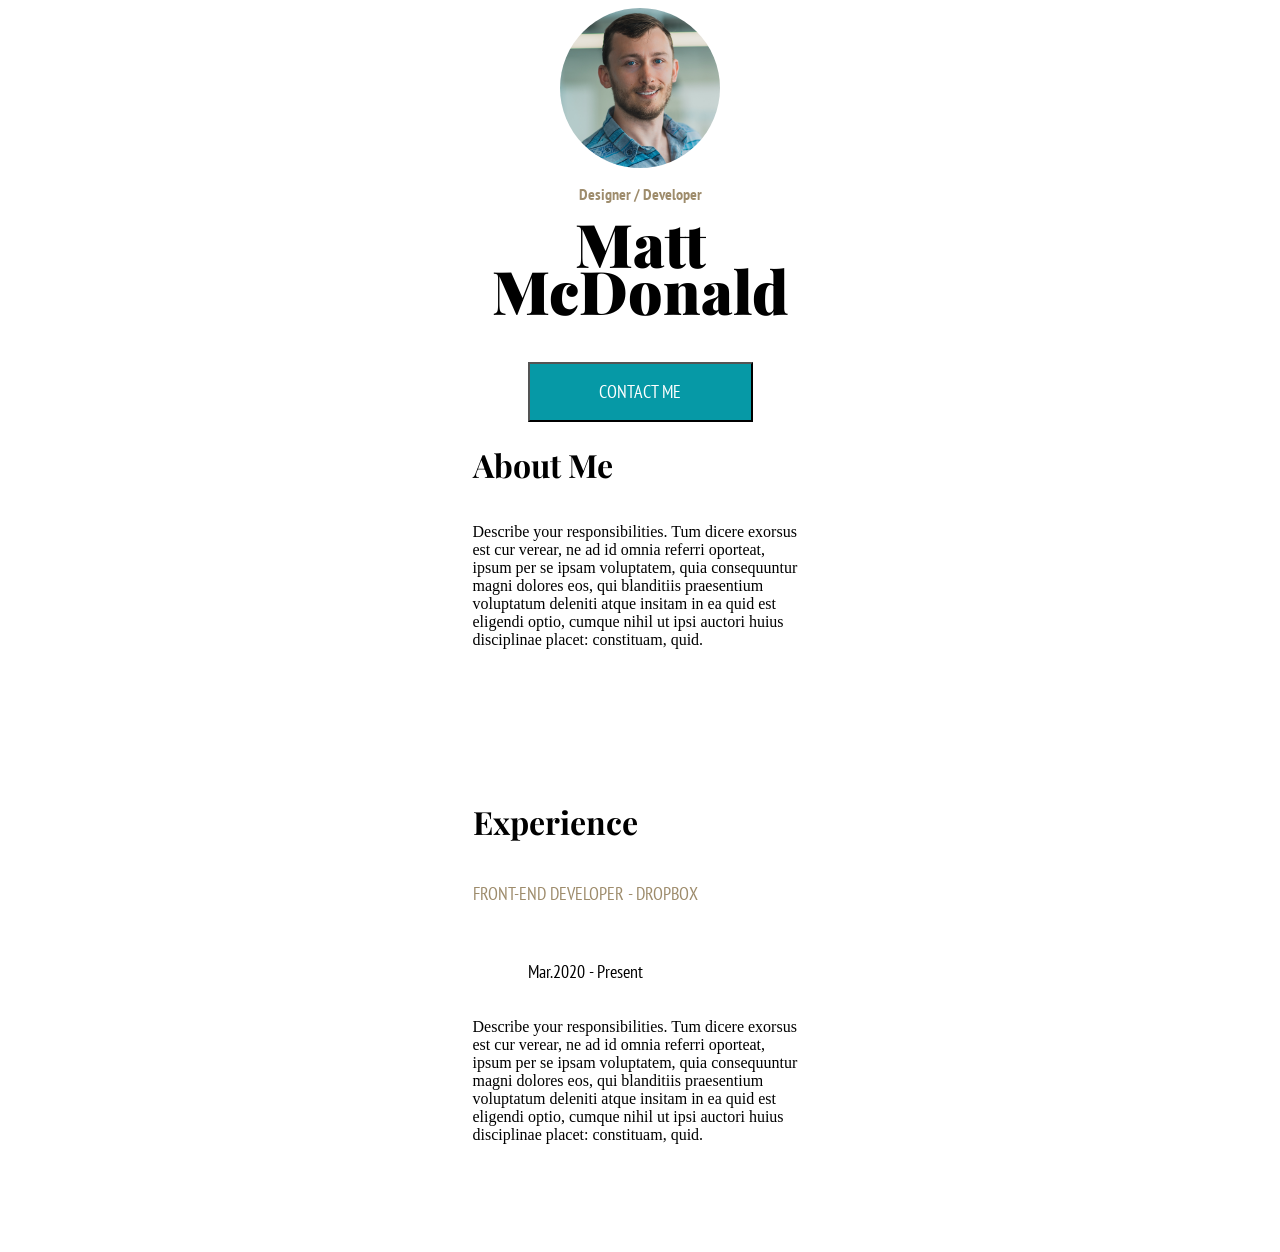
==== index.html @ d2697477 "rthtrh" ====
<!doctype html>
<html lang="en">
  <head>
    <meta charset="UTF-8" />
    <meta name="viewport" content="width=device-width, initial-scale=1.0" />
    <title>Document</title>
    <link rel="stylesheet" href="style.css" />
    <link rel="preconnect" href="https://fonts.googleapis.com" />
    <link rel="preconnect" href="https://fonts.gstatic.com" crossorigin />
    <link
      href="https://fonts.googleapis.com/css2?family=PT+Sans+Narrow:wght@400;700&family=Playfair+Display:ital,wght@0,400..900;1,400..900&display=swap"
      rel="stylesheet"
    />
    <link rel="preconnect" href="https://fonts.googleapis.com" />
    <link rel="preconnect" href="https://fonts.gstatic.com" crossorigin />
    <link
      href="https://fonts.googleapis.com/css2?family=PT+Sans+Narrow:wght@400;700&family=Playfair+Display:ital,wght@0,400..900;1,400..900&display=swap"
      rel="stylesheet"
    />
  </head>
  <body>
    <div class="container-header">
      <img src="images/MattMcdonald.png" alt="" />
      <p>Designer / Developer</p>
      <h1>Matt McDonald</h1>
      <button class="boton">CONTACT ME</button>
    </div>
    <div class="container-main">
      <div class="text1">
        <h1>About Me</h1>
        <p class="texto1">
          Describe your responsibilities. Tum dicere exorsus est cur verear, ne
          ad id omnia referri oporteat, ipsum per se ipsam voluptatem, quia
          consequuntur magni dolores eos, qui blanditiis praesentium voluptatum
          deleniti atque insitam in ea quid est eligendi optio, cumque nihil ut
          ipsi auctori huius disciplinae placet: constituam, quid.
        </p>
      </div>
      <div class="text2">
        <h1>Experience</h1>
        <p class="textlike">FRONT-END DEVELOPER - DROPBOX</p>
        <p class="textp">Mar.2020 - Present</p>
        <p class="texto2">
          Describe your responsibilities. Tum dicere exorsus est cur verear, ne
          ad id omnia referri oporteat, ipsum per se ipsam voluptatem, quia
          consequuntur magni dolores eos, qui blanditiis praesentium voluptatum
          deleniti atque insitam in ea quid est eligendi optio, cumque nihil ut
          ipsi auctori huius disciplinae placet: constituam, quid.
        </p>
      </div>
    </div>
  </body>
</html>
---- style.css ----
#body{
    width: 375px;
    height: 4,477px;
}


.container-header{
    display: flex;
    flex-direction: column;
    align-items: center;
}

.container-header img{
    width: 160px;
    height: 160px;
    border-radius: 170px;
}

.container-header p{
    text-align: center;
    width: 346px;
    height: 20px;
    font-family: 'PT Sans Narrow';
    top: 270px;
    left: 15px;
    font-weight: 700;
    size: 10px;
    line-height: 20px;
    color: #9E8C6C;
}

.container-header h1{
    text-align: center;
    margin: 0px;
    width: 346px;
    height: 92px;
    top: 304px;
    left: 15px;
    color: #000000;
    font-size: 60px;
    font-weight: 900;
    line-height: 47px;
    font-family: 'Playfair Display';
}

.container-header button{
    width: 225px;
    height: 60px;
    top: 436px;
    left: 75px;
    color: #FFFFFFFF;
    background-color: #0699A6;
    cursor: pointer;
    line-height: 24px;
    margin-top: 50px;
}

.boton{
    width: 181px;
    height: 241px;
    font-weight: 700px;
    font-size: 18px;
    font-family: 'PT Sans Narrow';
}

.container-main{
    display: flex;
    flex-direction: column;
    justify-content: center;
    align-items: center;
    width: 100%;
}

.text1{
    display: flex;
    flex-direction: column;
    align-items: center;
    justify-content: center;
}

.text-like{
    width: 335px;
    height: 24px;
    color: #9E8C6C;
}

.texto1{
    width: 335px;
    height: 240px;
}

.text1 h1{
    width: 335px;
    height: 42px;
    font-family: 'Playfair Display';
}

.text2{
    display: flex;
    flex-direction: column;
    align-items: center;
    justify-content: center;
}

.textlike{
    font-family: 'PT Sans Narrow';
    color: #9E8C6C;
    width: 335px;
    height: 42px;
    font-size: 18px;
}

.textp{
    width: 224px;
    height: 24px;
    font-family: 'PT Sans Narrow';
    font-size: 18px;
}

.text2 h1{
    width: 335px;
    height: 42px;
    font-family: 'Playfair Display';
    font-size: 32px;
}

.texto2{
    width: 335px;
    height: 210px;
}
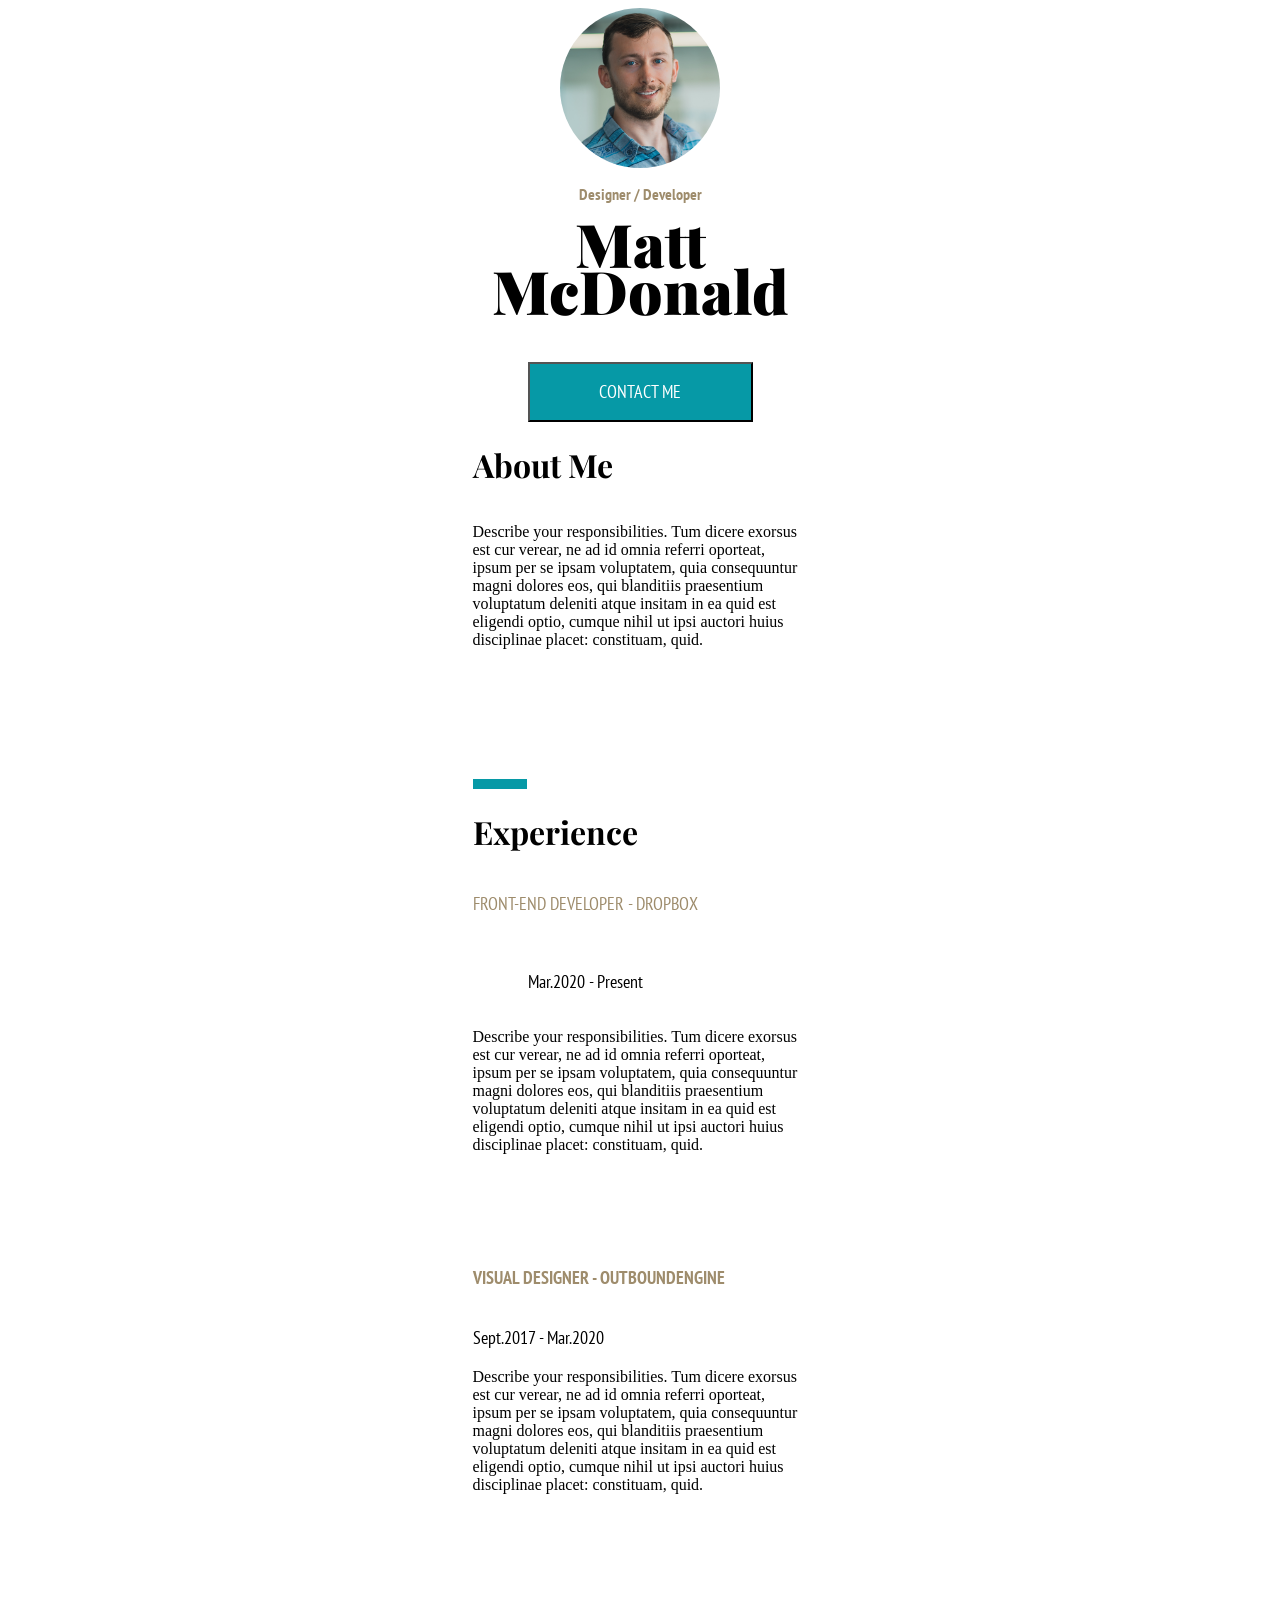
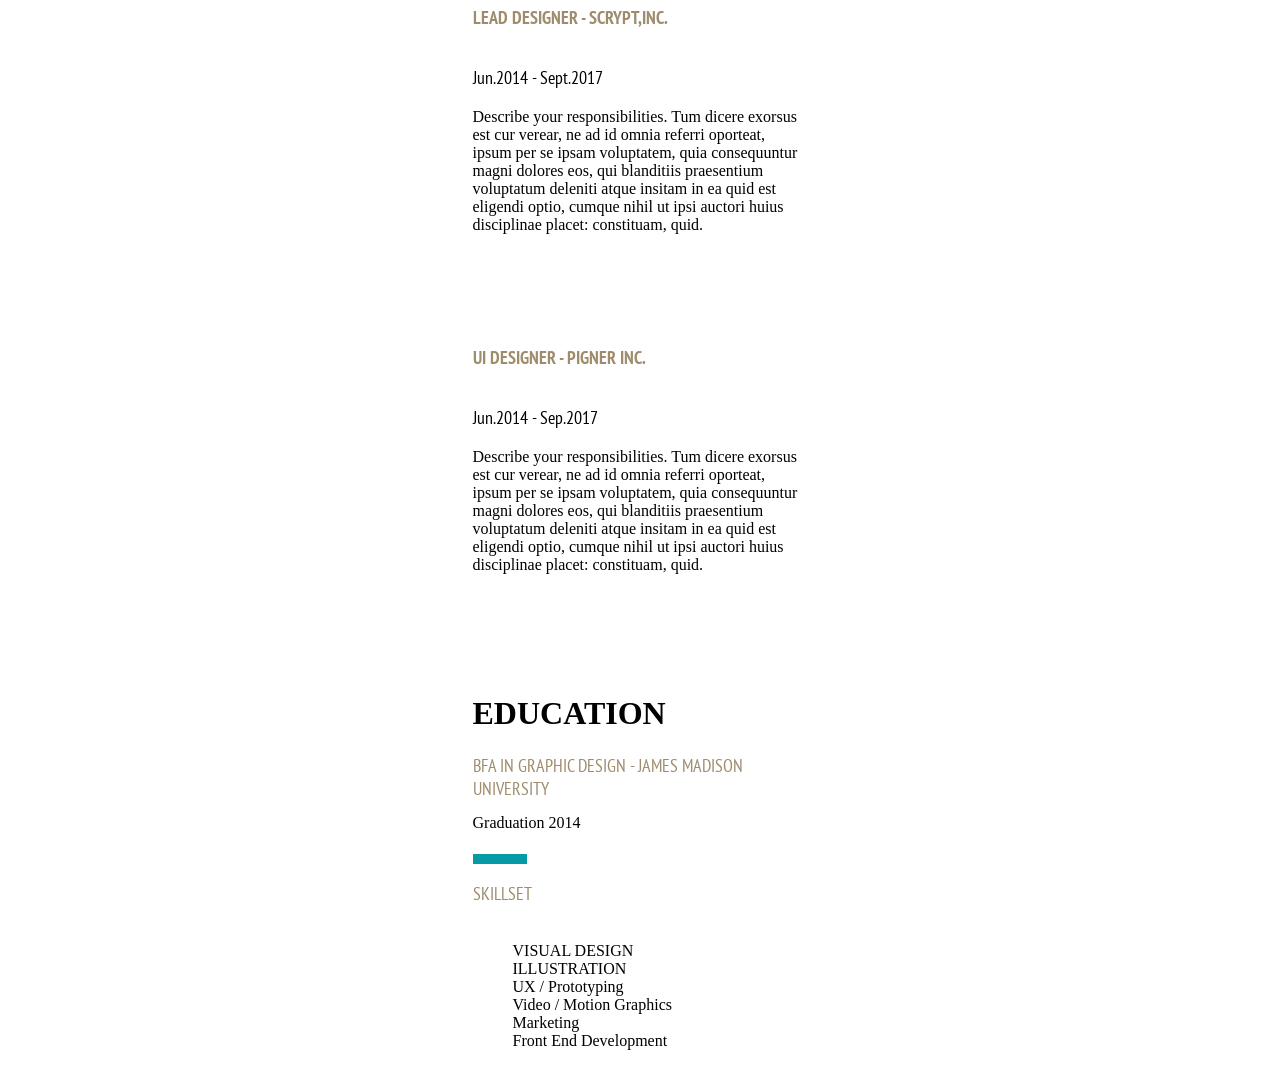
==== commit b2822a5a: "345rt4t4etert" ====
--- a/index.html
+++ b/index.html
@@ -36,6 +36,7 @@
           ipsi auctori huius disciplinae placet: constituam, quid.
         </p>
       </div>
+      <div class="rectangle"></div>
       <div class="text2">
         <h1>Experience</h1>
         <p class="textlike">FRONT-END DEVELOPER - DROPBOX</p>
@@ -48,6 +49,59 @@
           ipsi auctori huius disciplinae placet: constituam, quid.
         </p>
       </div>
+      <div class="text3">
+        <h1 class="textlike">VISUAL DESIGNER - OUTBOUNDENGINE</h1>
+        <p class="textp">Sept.2017 - Mar.2020</p>
+        <p class="texto3">
+          Describe your responsibilities. Tum dicere exorsus est cur verear, ne
+          ad id omnia referri oporteat, ipsum per se ipsam voluptatem, quia
+          consequuntur magni dolores eos, qui blanditiis praesentium voluptatum
+          deleniti atque insitam in ea quid est eligendi optio, cumque nihil ut
+          ipsi auctori huius disciplinae placet: constituam, quid.
+        </p>
+      </div>
+      <div class="text4">
+        <h1 class="textlike">LEAD DESIGNER - SCRYPT,INC.</h1>
+        <p class="textp">Jun.2014 - Sept.2017</p>
+        <p class="texto4">
+          Describe your responsibilities. Tum dicere exorsus est cur verear, ne
+          ad id omnia referri oporteat, ipsum per se ipsam voluptatem, quia
+          consequuntur magni dolores eos, qui blanditiis praesentium voluptatum
+          deleniti atque insitam in ea quid est eligendi optio, cumque nihil ut
+          ipsi auctori huius disciplinae placet: constituam, quid.
+        </p>
+      </div>
+      <div class="text5">
+        <h1 class="textlike">UI DESIGNER - PIGNER INC.</h1>
+        <p class="textp">Jun.2014 - Sep.2017</p>
+        <p class="texto5">
+          Describe your responsibilities. Tum dicere exorsus est cur verear, ne
+          ad id omnia referri oporteat, ipsum per se ipsam voluptatem, quia
+          consequuntur magni dolores eos, qui blanditiis praesentium voluptatum
+          deleniti atque insitam in ea quid est eligendi optio, cumque nihil ut
+          ipsi auctori huius disciplinae placet: constituam, quid.
+        </p>
+      </div>
+      <div class="text6">
+        <h1>EDUCATION</h1>
+        <p class="textlike">BFA IN GRAPHIC DESIGN - JAMES MADISON UNIVERSITY</p>
+        <p class="texto6">Graduation 2014</p>
+      </div>
+      <div class="rectangle"></div>
+
+      <div class="text7">
+        <p class="textlike">SKILLSET</p>
+        <nav>
+          <ul>
+            <li>VISUAL DESIGN</li>
+            <li>ILLUSTRATION</li>
+            <li>UX / Prototyping</li>
+            <li>Video / Motion Graphics</li>
+            <li>Marketing</li>
+            <li>Front End Development</li>
+          </ul>
+        </nav>
+      </div>
     </div>
   </body>
 </html>
--- a/style.css
+++ b/style.css
@@ -127,4 +127,43 @@
 .texto2{
     width: 335px;
     height: 210px;
-}+}
+
+.texto3{
+    width: 335px;
+    height: 210px;
+}
+
+.texto4{
+    width: 335px;
+    height: 210px;
+}
+
+.texto5{
+    width: 335px;
+    height: 210px;
+}
+
+.texto6{
+    width: 224px;
+    height: 24px;
+}
+
+.rectangle{
+    margin-right:280px;
+    width: 54px;
+    height: 10px;
+    left: 20px;
+    background-color: #0699A6;
+}
+
+nav ul{
+    width: 335px;
+    height: 150px;
+    list-style: none;
+}
+
+.text7{
+    width: 335px;
+    height: 180px;
+}
